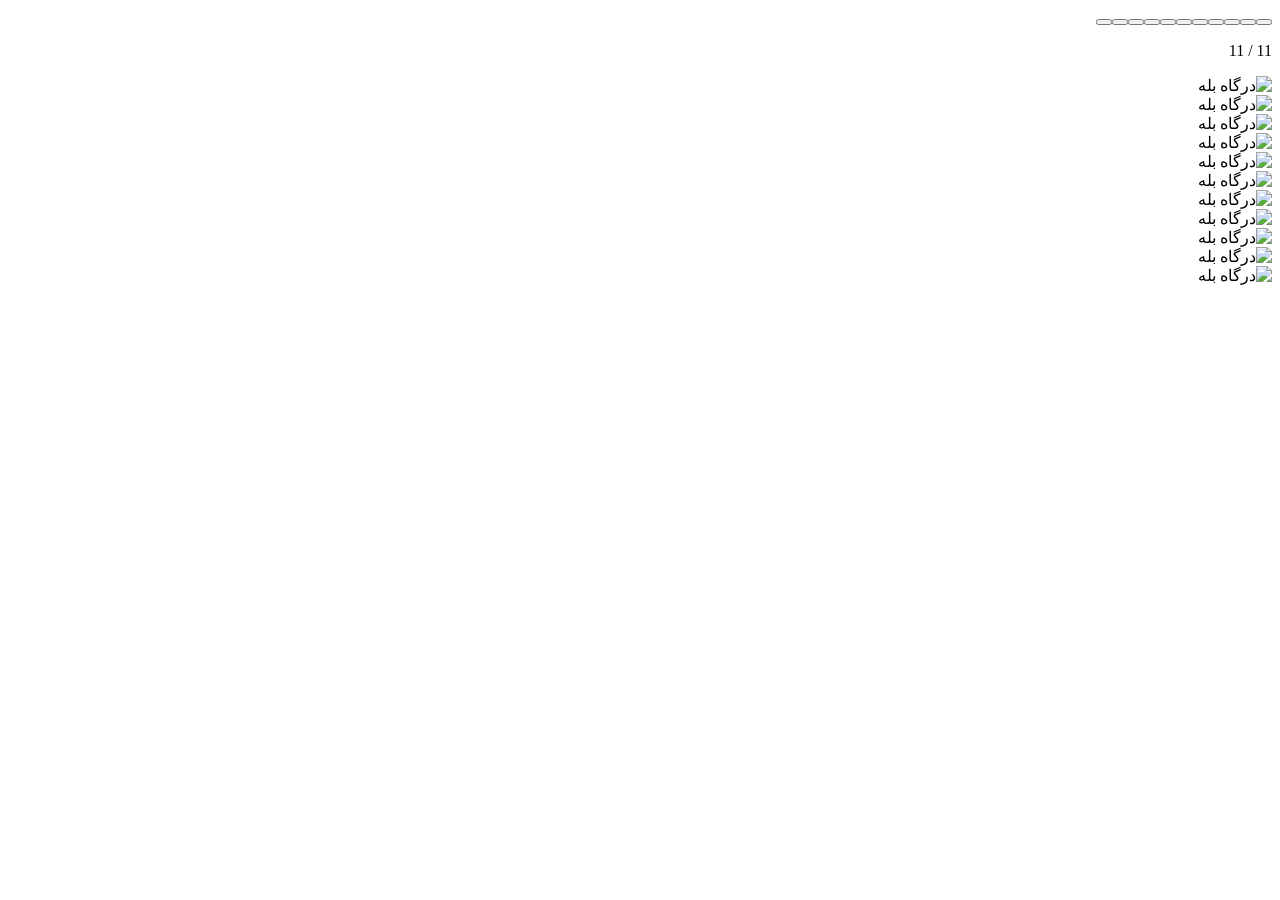
==== index.html @ b1b7add1 "Rename info.html to index.html" ====
<!DOCTYPE html>
<html lang="fa" dir="rtl">
<head>
    <meta charset="utf-8">
    <meta name="viewport" content="width=device-width, initial-scale=1, viewport-fit=cover">
    <title>درگاه بله</title>
    <link rel="stylesheet" href="css/info.css">
</head>
<body>
    <nav class="ticks" aria-label="بخش‌ها"></nav>
    <p class="count" aria-live="polite"><span data-now>1</span> / 11</p>

    <main class="deck" id="deck">
        <section class="panel" style="--from: 0; --to: 420; --bg: #121818"></section>
        <section class="panel" style="--from: 420; --to: 1014; --bg: #F6F0E4"></section>
        <section class="panel" style="--from: 1014; --to: 1578; --bg: #12A896"></section>
        <section class="panel" style="--from: 1578; --to: 2040; --bg: #E4A83C"></section>
        <section class="panel" style="--from: 2040; --to: 3126; --bg: #EAE4DE"></section>
        <section class="panel" style="--from: 3126; --to: 3558; --bg: #F6D8D8"></section>
        <section class="panel" style="--from: 3558; --to: 4218; --bg: #CCEAD8"></section>
        <section class="panel" style="--from: 4218; --to: 4458; --bg: #F0E4D2"></section>
        <section class="panel" style="--from: 4458; --to: 4992; --bg: #121818"></section>
        <section class="panel" style="--from: 4992; --to: 5724; --bg: #30C696"></section>
        <section class="panel" style="--from: 5724; --to: 6114; --bg: #F3DED6"></section>
    </main>

    <script>
        (function () {
            const deck = document.getElementById("deck");
            const panels = Array.from(deck.querySelectorAll(".panel"));
            const ticks = document.querySelector(".ticks");
            const now = document.querySelector("[data-now]");
            const src = "images/info.png";
            let index = 0;
            let lock = false;

            panels.forEach(function (panel, i) {
                const frame = document.createElement("div");
                frame.className = "frame";
                const img = document.createElement("img");
                img.src = src;
                img.alt = "درگاه بله";
                img.width = 960;
                img.height = 6114;
                frame.appendChild(img);
                panel.appendChild(frame);

                const tick = document.createElement("button");
                tick.type = "button";
                tick.setAttribute("aria-label", "بخش " + (i + 1));
                tick.addEventListener("click", function () { go(i); });
                ticks.appendChild(tick);
            });

            function go(i) {
                index = Math.max(0, Math.min(panels.length - 1, i));
                panels[index].scrollIntoView({ behavior: "smooth", block: "start" });
                paint();
            }

            function paint() {
                ticks.querySelectorAll("button").forEach(function (btn, i) {
                    btn.classList.toggle("is-on", i === index);
                });
                now.textContent = String(index + 1);
            }

            const observer = new IntersectionObserver(
                function (entries) {
                    entries.forEach(function (entry) {
                        if (!entry.isIntersecting) return;
                        index = panels.indexOf(entry.target);
                        paint();
                    });
                },
                { root: deck, threshold: 0.55 }
            );
            panels.forEach(function (panel) { observer.observe(panel); });

            deck.addEventListener(
                "wheel",
                function (e) {
                    if (Math.abs(e.deltaY) < 8) return;
                    e.preventDefault();
                    if (lock) return;
                    lock = true;
                    go(index + (e.deltaY > 0 ? 1 : -1));
                    setTimeout(function () { lock = false; }, 640);
                },
                { passive: false }
            );

            document.addEventListener("keydown", function (e) {
                if (e.key === "ArrowDown" || e.key === "PageDown" || e.key === " ") {
                    e.preventDefault();
                    go(index + 1);
                }
                if (e.key === "ArrowUp" || e.key === "PageUp") {
                    e.preventDefault();
                    go(index - 1);
                }
            });

            paint();
        })();
    </script>
</body>
</html>
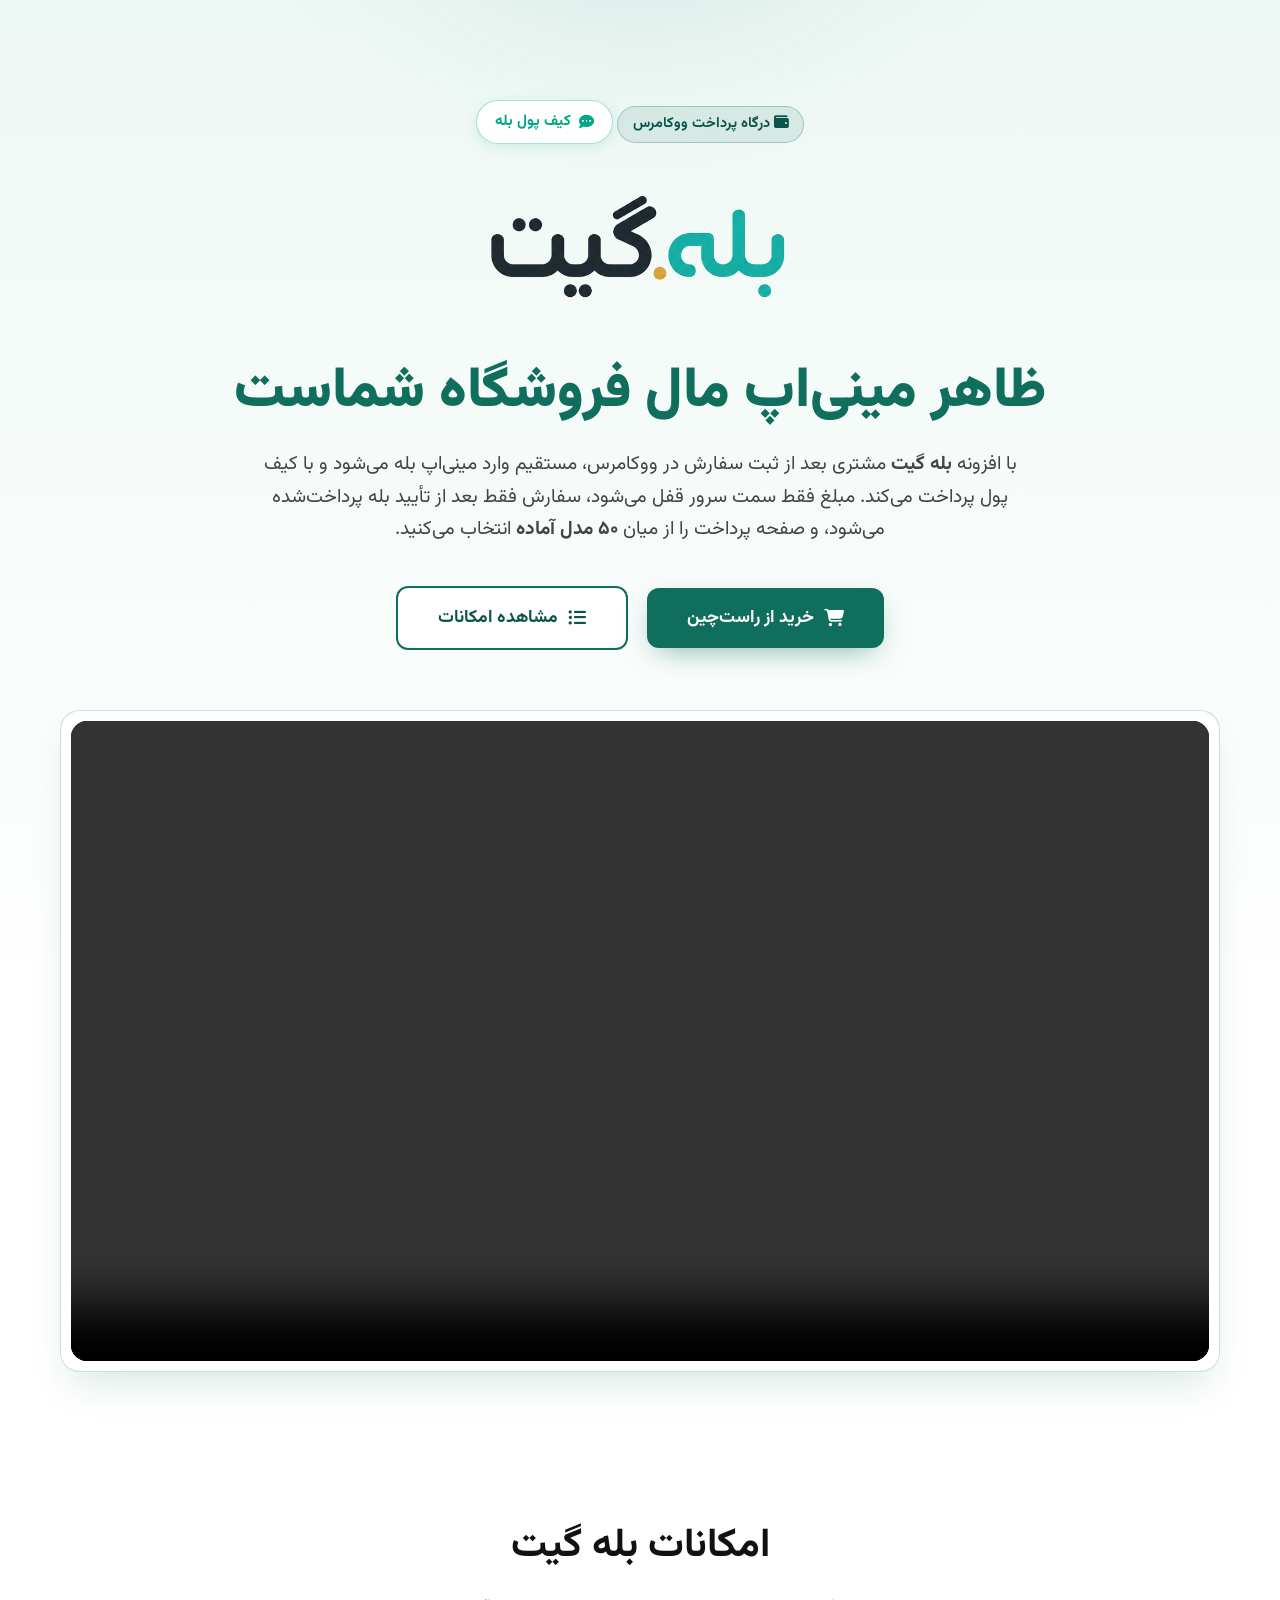
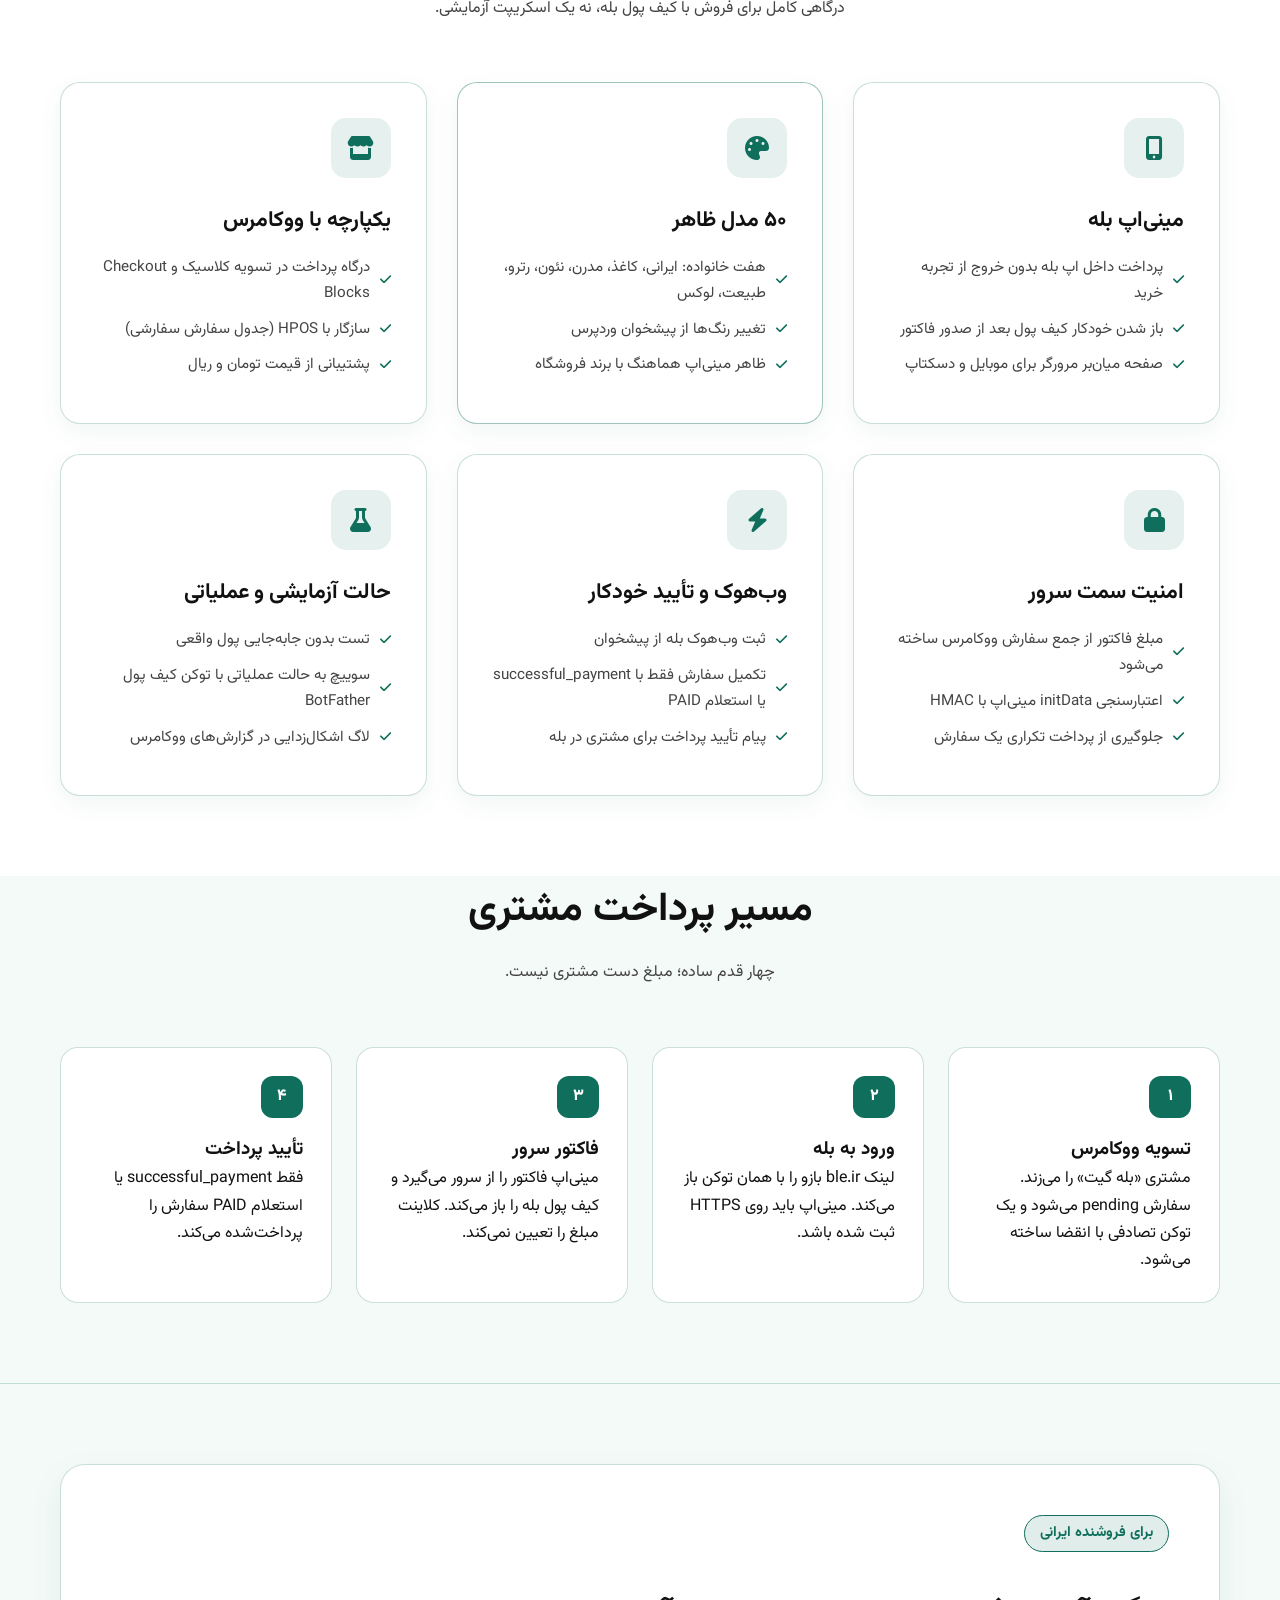
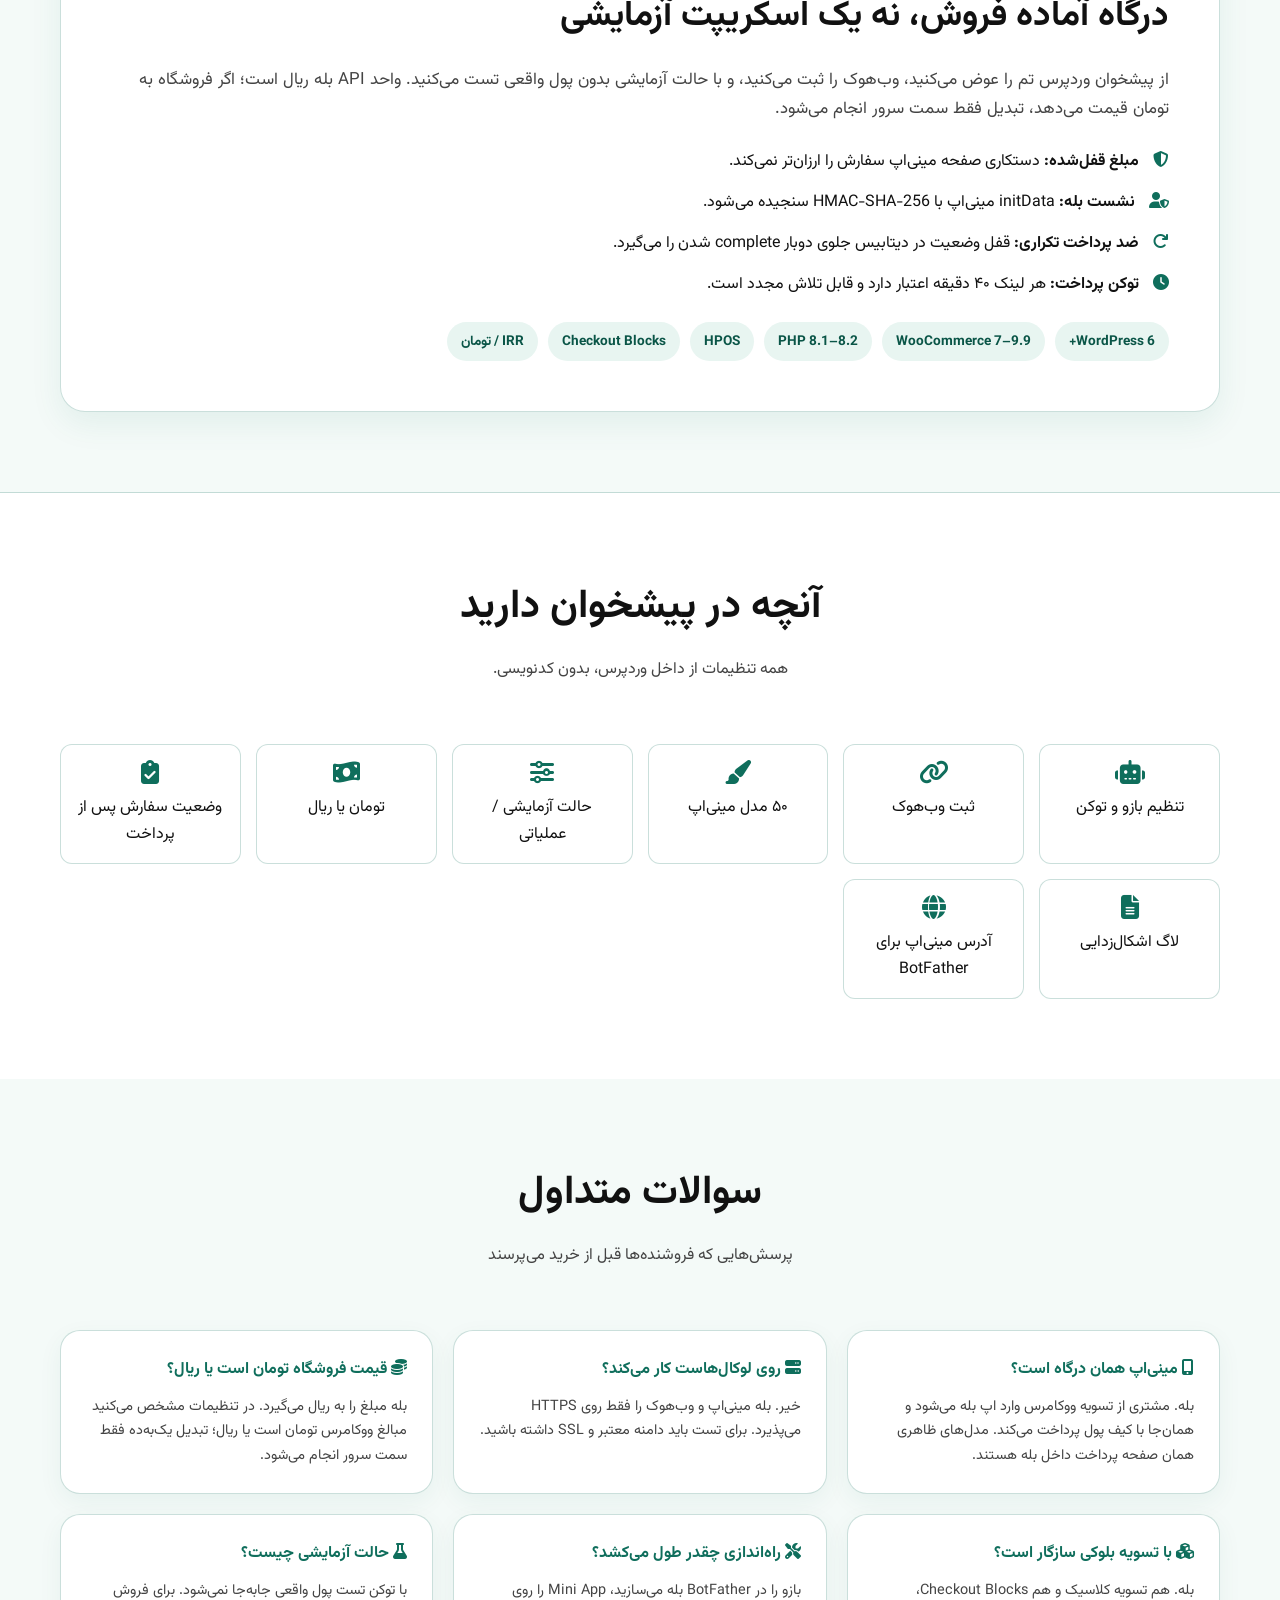
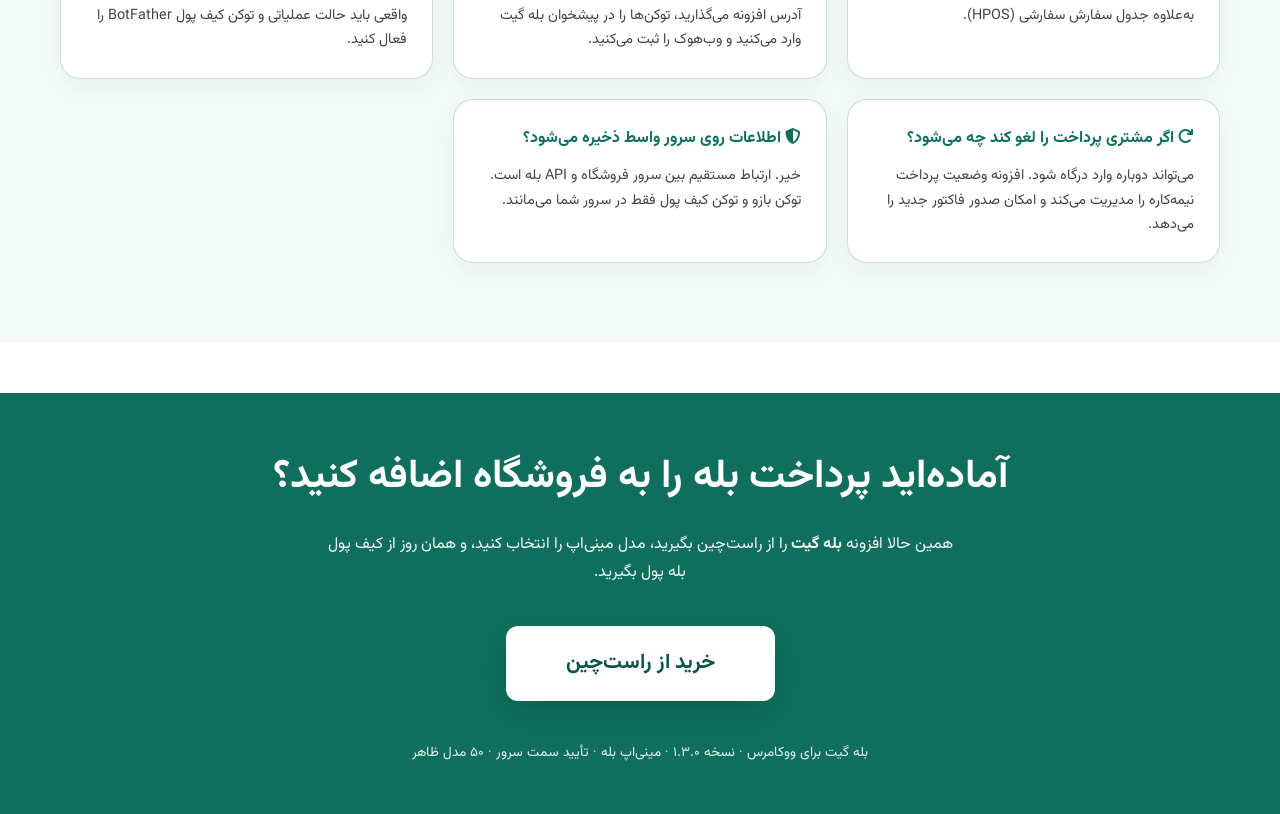
==== commit f1e295df: "Revise index.html for Balah payment gateway integration Updated the HTML structure and content for t" ====
--- a/index.html
+++ b/index.html
@@ -1,108 +1,626 @@
 <!DOCTYPE html>
 <html lang="fa" dir="rtl">
 <head>
-    <meta charset="utf-8">
-    <meta name="viewport" content="width=device-width, initial-scale=1, viewport-fit=cover">
-    <title>درگاه بله</title>
-    <link rel="stylesheet" href="css/info.css">
+    <meta charset="UTF-8">
+    <meta name="viewport" content="width=device-width, initial-scale=1.0">
+    <title>بله گیت | درگاه کیف پول بله برای ووکامرس</title>
+    <meta name="description" content="بله گیت: دریافت وجه فروشگاه ووکامرس از کیف پول بله. مبلغ فقط سمت سرور قفل می‌شود و ظاهر مینی‌اپ را از میان ۵۰ مدل آماده انتخاب می‌کنید.">
+
+    <link href="Vazirmatn-font-face.css" rel="stylesheet" type="text/css" />
+    <link rel="stylesheet" href="all.min.css">
+
+    <style>
+        :root {
+            --primary: #0f6e5c;
+            --primary-dark: #0a5547;
+            --primary-soft: #e8f5f1;
+            --white: #ffffff;
+            --bg: #ffffff;
+            --bg-soft: #f4faf8;
+            --card-bg: #ffffff;
+            --text: #111111;
+            --text-muted: #444444;
+            --border: rgba(15, 110, 92, 0.22);
+            --bale: #00a884;
+        }
+
+        * { margin: 0; padding: 0; box-sizing: border-box; }
+
+        body {
+            font-family: 'Vazirmatn', sans-serif;
+            background-color: var(--bg);
+            color: var(--text);
+            line-height: 1.7;
+            overflow-x: hidden;
+        }
+
+        a { text-decoration: none; color: inherit; transition: 0.3s; }
+        ul { list-style: none; }
+
+        .container {
+            max-width: 1200px;
+            margin: 0 auto;
+            padding: 0 20px;
+        }
+
+        header {
+            background: linear-gradient(180deg, #eef8f5 0%, #ffffff 70%);
+            padding: 100px 0 60px;
+            text-align: center;
+            position: relative;
+            overflow: hidden;
+        }
+
+        header::before {
+            content: '';
+            position: absolute;
+            top: -40%;
+            left: 50%;
+            transform: translateX(-50%);
+            width: 600px;
+            height: 600px;
+            background: var(--primary);
+            opacity: 0.1;
+            filter: blur(90px);
+            border-radius: 50%;
+            z-index: 0;
+        }
+
+        .hero-content { position: relative; z-index: 1; }
+
+        .badge {
+            background: rgba(15, 110, 92, 0.1);
+            color: var(--primary-dark);
+            padding: 5px 15px;
+            border-radius: 50px;
+            font-size: 0.9rem;
+            font-weight: bold;
+            border: 1px solid rgba(15, 110, 92, 0.28);
+            display: inline-block;
+            margin-bottom: 20px;
+        }
+
+        .platform-badge {
+            display: inline-flex;
+            align-items: center;
+            gap: 8px;
+            padding: 8px 18px;
+            border-radius: 50px;
+            font-size: 0.95rem;
+            font-weight: 700;
+            border: 1px solid rgba(0, 168, 132, 0.35);
+            background: var(--white);
+            color: var(--bale);
+            box-shadow: 0 4px 14px rgba(0, 168, 132, 0.12);
+            margin-bottom: 25px;
+        }
+
+        h1 {
+            font-size: 3.5rem;
+            font-weight: 900;
+            line-height: 1.25;
+            margin-bottom: 20px;
+            color: var(--text);
+            display: flex;
+            flex-direction: column;
+            align-items: center;
+            gap: 0.65em;
+        }
+
+        h1 .h1-title {
+            display: block;
+        }
+
+        h1 .h1-logo {
+            display: block;
+            height: auto;
+            max-width: min(320px, 78vw);
+            width: auto;
+            margin: 0 auto;
+        }
+
+        h1 .h1-sub {
+            color: var(--primary);
+        }
+
+        .hero-desc {
+            font-size: 1.2rem;
+            color: var(--text-muted);
+            max-width: 760px;
+            margin: 0 auto 40px;
+        }
+
+        .btn {
+            padding: 15px 40px;
+            border-radius: 12px;
+            font-weight: 700;
+            font-size: 1.1rem;
+            display: inline-flex;
+            align-items: center;
+            gap: 10px;
+            cursor: pointer;
+        }
+
+        .btn-primary {
+            background: var(--primary);
+            color: #ffffff;
+            box-shadow: 0 10px 30px -10px rgba(15, 110, 92, 0.55);
+        }
+
+        .btn-primary:hover {
+            transform: translateY(-3px);
+            background: var(--primary-dark);
+        }
+
+        .btn-outline {
+            border: 2px solid var(--primary);
+            background: var(--white);
+            color: var(--primary-dark);
+            margin-right: 15px;
+        }
+
+        .btn-outline:hover {
+            border-color: var(--primary-dark);
+            background: rgba(15, 110, 92, 0.06);
+        }
+
+        .video-box {
+            margin-top: 60px;
+            border-radius: 20px;
+            padding: 10px;
+            background: var(--white);
+            border: 1px solid var(--border);
+            box-shadow: 0 20px 40px -12px rgba(15, 110, 92, 0.18);
+        }
+
+        .video-wrapper {
+            position: relative;
+            padding-bottom: 56.25%;
+            height: 0;
+            border-radius: 16px;
+            overflow: hidden;
+            background: #000;
+        }
+
+        .video-wrapper iframe,
+        .video-wrapper video {
+            position: absolute;
+            top: 0; left: 0; width: 100%; height: 100%;
+        }
+
+        .section-title {
+            text-align: center;
+            margin-bottom: 60px;
+        }
+
+        .section-title h2 {
+            font-size: 2.5rem;
+            margin-bottom: 15px;
+            color: var(--text);
+        }
+
+        .section-title p { color: var(--text-muted); }
+
+        section { padding: 80px 0; background: var(--bg); }
+
+        .grid {
+            display: grid;
+            grid-template-columns: repeat(auto-fit, minmax(280px, 1fr));
+            gap: 30px;
+        }
+
+        .card {
+            background: var(--card-bg);
+            padding: 35px;
+            border-radius: 20px;
+            border: 1px solid var(--border);
+            box-shadow: 0 8px 24px rgba(15, 110, 92, 0.06);
+            transition: 0.4s ease;
+            color: var(--text);
+        }
+
+        .card:hover {
+            transform: translateY(-8px);
+            border-color: var(--primary);
+            box-shadow: 0 16px 36px rgba(15, 110, 92, 0.14);
+        }
+
+        .card-icon {
+            width: 60px;
+            height: 60px;
+            background: rgba(15, 110, 92, 0.1);
+            border-radius: 15px;
+            display: flex;
+            align-items: center;
+            justify-content: center;
+            font-size: 1.5rem;
+            color: var(--primary);
+            margin-bottom: 25px;
+        }
+
+        .card h3 {
+            font-size: 1.35rem;
+            margin-bottom: 15px;
+            color: var(--text);
+        }
+
+        .card ul { margin-top: 15px; }
+
+        .card ul li {
+            font-size: 0.95rem;
+            color: var(--text-muted);
+            margin-bottom: 10px;
+            display: flex;
+            align-items: center;
+            gap: 10px;
+        }
+
+        .card ul li i { color: var(--primary); font-size: 0.8rem; }
+
+        .steps-grid {
+            display: grid;
+            grid-template-columns: repeat(auto-fit, minmax(240px, 1fr));
+            gap: 24px;
+        }
+
+        .step-card {
+            background: var(--white);
+            border: 1px solid var(--border);
+            border-radius: 18px;
+            padding: 28px;
+            position: relative;
+        }
+
+        .step-num {
+            width: 42px;
+            height: 42px;
+            border-radius: 12px;
+            background: var(--primary);
+            color: #fff;
+            display: flex;
+            align-items: center;
+            justify-content: center;
+            font-weight: 800;
+            margin-bottom: 16px;
+        }
+
+        .security-section {
+            background: var(--bg-soft);
+            border-top: 1px solid var(--border);
+            border-bottom: 1px solid var(--border);
+        }
+
+        .highlight-box {
+            background: var(--white);
+            border-radius: 25px;
+            padding: 50px;
+            border: 1px solid var(--border);
+            box-shadow: 0 12px 32px rgba(15, 110, 92, 0.08);
+            color: var(--text);
+        }
+
+        .compat-row {
+            display: flex;
+            flex-wrap: wrap;
+            gap: 10px;
+            margin-top: 24px;
+        }
+
+        .compat-row span {
+            background: var(--primary-soft);
+            color: var(--primary-dark);
+            padding: 8px 14px;
+            border-radius: 999px;
+            font-size: 0.85rem;
+            font-weight: 700;
+        }
+
+        .notif-grid {
+            display: grid;
+            grid-template-columns: repeat(auto-fill, minmax(180px, 1fr));
+            gap: 15px;
+        }
+
+        .notif-item {
+            background: var(--white);
+            padding: 15px;
+            border-radius: 12px;
+            text-align: center;
+            border: 1px solid var(--border);
+            color: var(--text);
+            transition: 0.3s;
+        }
+
+        .notif-item:hover {
+            background: rgba(15, 110, 92, 0.06);
+            border-color: var(--primary);
+        }
+
+        .notif-item i {
+            font-size: 1.5rem;
+            margin-bottom: 10px;
+            display: block;
+            color: var(--primary);
+        }
+
+        footer {
+            background: var(--primary);
+            padding: 50px 0;
+            text-align: center;
+            margin-top: 50px;
+            color: #ffffff;
+        }
+
+        footer h2, footer p, footer strong { color: #ffffff; }
+        footer p { margin-top: 20px; opacity: 0.95; }
+
+        footer .btn-primary {
+            background: #ffffff;
+            color: var(--primary-dark);
+            box-shadow: 0 10px 30px -10px rgba(0,0,0,0.2);
+        }
+
+        footer .btn-primary:hover {
+            background: #f4faf8;
+            color: var(--text);
+        }
+
+        @media (max-width: 768px) {
+            h1 { font-size: 2.5rem; }
+            .hero-desc { font-size: 1rem; }
+            .btn { width: 100%; justify-content: center; margin-bottom: 10px; margin-right: 0; }
+            .highlight-box { padding: 30px; }
+        }
+    </style>
 </head>
 <body>
-    <nav class="ticks" aria-label="بخش‌ها"></nav>
-    <p class="count" aria-live="polite"><span data-now>1</span> / 11</p>
-
-    <main class="deck" id="deck">
-        <section class="panel" style="--from: 0; --to: 420; --bg: #121818"></section>
-        <section class="panel" style="--from: 420; --to: 1014; --bg: #F6F0E4"></section>
-        <section class="panel" style="--from: 1014; --to: 1578; --bg: #12A896"></section>
-        <section class="panel" style="--from: 1578; --to: 2040; --bg: #E4A83C"></section>
-        <section class="panel" style="--from: 2040; --to: 3126; --bg: #EAE4DE"></section>
-        <section class="panel" style="--from: 3126; --to: 3558; --bg: #F6D8D8"></section>
-        <section class="panel" style="--from: 3558; --to: 4218; --bg: #CCEAD8"></section>
-        <section class="panel" style="--from: 4218; --to: 4458; --bg: #F0E4D2"></section>
-        <section class="panel" style="--from: 4458; --to: 4992; --bg: #121818"></section>
-        <section class="panel" style="--from: 4992; --to: 5724; --bg: #30C696"></section>
-        <section class="panel" style="--from: 5724; --to: 6114; --bg: #F3DED6"></section>
-    </main>
-
-    <script>
-        (function () {
-            const deck = document.getElementById("deck");
-            const panels = Array.from(deck.querySelectorAll(".panel"));
-            const ticks = document.querySelector(".ticks");
-            const now = document.querySelector("[data-now]");
-            const src = "images/info.png";
-            let index = 0;
-            let lock = false;
-
-            panels.forEach(function (panel, i) {
-                const frame = document.createElement("div");
-                frame.className = "frame";
-                const img = document.createElement("img");
-                img.src = src;
-                img.alt = "درگاه بله";
-                img.width = 960;
-                img.height = 6114;
-                frame.appendChild(img);
-                panel.appendChild(frame);
-
-                const tick = document.createElement("button");
-                tick.type = "button";
-                tick.setAttribute("aria-label", "بخش " + (i + 1));
-                tick.addEventListener("click", function () { go(i); });
-                ticks.appendChild(tick);
-            });
-
-            function go(i) {
-                index = Math.max(0, Math.min(panels.length - 1, i));
-                panels[index].scrollIntoView({ behavior: "smooth", block: "start" });
-                paint();
-            }
-
-            function paint() {
-                ticks.querySelectorAll("button").forEach(function (btn, i) {
-                    btn.classList.toggle("is-on", i === index);
-                });
-                now.textContent = String(index + 1);
-            }
-
-            const observer = new IntersectionObserver(
-                function (entries) {
-                    entries.forEach(function (entry) {
-                        if (!entry.isIntersecting) return;
-                        index = panels.indexOf(entry.target);
-                        paint();
-                    });
-                },
-                { root: deck, threshold: 0.55 }
-            );
-            panels.forEach(function (panel) { observer.observe(panel); });
-
-            deck.addEventListener(
-                "wheel",
-                function (e) {
-                    if (Math.abs(e.deltaY) < 8) return;
-                    e.preventDefault();
-                    if (lock) return;
-                    lock = true;
-                    go(index + (e.deltaY > 0 ? 1 : -1));
-                    setTimeout(function () { lock = false; }, 640);
-                },
-                { passive: false }
-            );
-
-            document.addEventListener("keydown", function (e) {
-                if (e.key === "ArrowDown" || e.key === "PageDown" || e.key === " ") {
-                    e.preventDefault();
-                    go(index + 1);
-                }
-                if (e.key === "ArrowUp" || e.key === "PageUp") {
-                    e.preventDefault();
-                    go(index - 1);
-                }
-            });
-
-            paint();
-        })();
-    </script>
+
+    <header>
+        <div class="container hero-content">
+            <span class="badge"><i class="fas fa-wallet"></i> درگاه پرداخت ووکامرس</span>
+            <span class="platform-badge"><i class="fas fa-comment-dots"></i> کیف پول بله</span>
+            <h1><img class="h1-logo" src="logo.png" alt="بله گیت"><span class="h1-sub">ظاهر مینی‌اپ مال فروشگاه شماست</span></h1>
+            <p class="hero-desc">
+                با افزونه <strong>بله گیت</strong> مشتری بعد از ثبت سفارش در ووکامرس، مستقیم وارد مینی‌اپ بله می‌شود و با کیف پول پرداخت می‌کند.
+                مبلغ فقط سمت سرور قفل می‌شود، سفارش فقط بعد از تأیید بله پرداخت‌شده می‌شود، و صفحه پرداخت را از میان
+                <strong>۵۰ مدل آماده</strong> انتخاب می‌کنید.
+            </p>
+
+            <div class="hero-btns">
+                <a href="#buy" class="btn btn-primary">
+                    <i class="fas fa-shopping-cart"></i> خرید از راست‌چین
+                </a>
+                <a href="#features" class="btn btn-outline">
+                    <i class="fas fa-list-ul"></i> مشاهده امکانات
+                </a>
+            </div>
+
+            <div class="video-box">
+                <div class="video-wrapper">
+                    <video controls poster="" preload="metadata">
+                        <source src="demo.mp4" type="video/mp4">
+                    </video>
+                </div>
+            </div>
+        </div>
+    </header>
+
+    <section id="features">
+        <div class="container">
+            <div class="section-title">
+                <h2>امکانات بله گیت</h2>
+                <p>درگاهی کامل برای فروش با کیف پول بله، نه یک اسکریپت آزمایشی.</p>
+            </div>
+
+            <div class="grid">
+                <div class="card">
+                    <div class="card-icon"><i class="fas fa-mobile-alt"></i></div>
+                    <h3>مینی‌اپ بله</h3>
+                    <ul>
+                        <li><i class="fas fa-check"></i> پرداخت داخل اپ بله بدون خروج از تجربه خرید</li>
+                        <li><i class="fas fa-check"></i> باز شدن خودکار کیف پول بعد از صدور فاکتور</li>
+                        <li><i class="fas fa-check"></i> صفحه میان‌بر مرورگر برای موبایل و دسکتاپ</li>
+                    </ul>
+                </div>
+
+                <div class="card" style="border-color: rgba(15, 110, 92, 0.4);">
+                    <div class="card-icon"><i class="fas fa-palette"></i></div>
+                    <h3>۵۰ مدل ظاهر</h3>
+                    <ul>
+                        <li><i class="fas fa-check"></i> هفت خانواده: ایرانی، کاغذ، مدرن، نئون، رترو، طبیعت، لوکس</li>
+                        <li><i class="fas fa-check"></i> تغییر رنگ‌ها از پیشخوان وردپرس</li>
+                        <li><i class="fas fa-check"></i> ظاهر مینی‌اپ هماهنگ با برند فروشگاه</li>
+                    </ul>
+                </div>
+
+                <div class="card">
+                    <div class="card-icon"><i class="fas fa-store"></i></div>
+                    <h3>یکپارچه با ووکامرس</h3>
+                    <ul>
+                        <li><i class="fas fa-check"></i> درگاه پرداخت در تسویه کلاسیک و Checkout Blocks</li>
+                        <li><i class="fas fa-check"></i> سازگار با HPOS (جدول سفارش سفارشی)</li>
+                        <li><i class="fas fa-check"></i> پشتیبانی از قیمت تومان و ریال</li>
+                    </ul>
+                </div>
+
+                <div class="card">
+                    <div class="card-icon"><i class="fas fa-lock"></i></div>
+                    <h3>امنیت سمت سرور</h3>
+                    <ul>
+                        <li><i class="fas fa-check"></i> مبلغ فاکتور از جمع سفارش ووکامرس ساخته می‌شود</li>
+                        <li><i class="fas fa-check"></i> اعتبارسنجی initData مینی‌اپ با HMAC</li>
+                        <li><i class="fas fa-check"></i> جلوگیری از پرداخت تکراری یک سفارش</li>
+                    </ul>
+                </div>
+
+                <div class="card">
+                    <div class="card-icon"><i class="fas fa-bolt"></i></div>
+                    <h3>وب‌هوک و تأیید خودکار</h3>
+                    <ul>
+                        <li><i class="fas fa-check"></i> ثبت وب‌هوک بله از پیشخوان</li>
+                        <li><i class="fas fa-check"></i> تکمیل سفارش فقط با successful_payment یا استعلام PAID</li>
+                        <li><i class="fas fa-check"></i> پیام تأیید پرداخت برای مشتری در بله</li>
+                    </ul>
+                </div>
+
+                <div class="card">
+                    <div class="card-icon"><i class="fas fa-flask"></i></div>
+                    <h3>حالت آزمایشی و عملیاتی</h3>
+                    <ul>
+                        <li><i class="fas fa-check"></i> تست بدون جابه‌جایی پول واقعی</li>
+                        <li><i class="fas fa-check"></i> سوییچ به حالت عملیاتی با توکن کیف پول BotFather</li>
+                        <li><i class="fas fa-check"></i> لاگ اشکال‌زدایی در گزارش‌های ووکامرس</li>
+                    </ul>
+                </div>
+            </div>
+        </div>
+    </section>
+
+    <section style="padding-top: 0; background: var(--bg-soft);">
+        <div class="container">
+            <div class="section-title">
+                <h2>مسیر پرداخت مشتری</h2>
+                <p>چهار قدم ساده؛ مبلغ دست مشتری نیست.</p>
+            </div>
+            <div class="steps-grid">
+                <div class="step-card">
+                    <div class="step-num">۱</div>
+                    <h3>تسویه ووکامرس</h3>
+                    <p>مشتری «بله گیت» را می‌زند. سفارش pending می‌شود و یک توکن تصادفی با انقضا ساخته می‌شود.</p>
+                </div>
+                <div class="step-card">
+                    <div class="step-num">۲</div>
+                    <h3>ورود به بله</h3>
+                    <p>لینک <span dir="ltr">ble.ir</span> بازو را با همان توکن باز می‌کند. مینی‌اپ باید روی HTTPS ثبت شده باشد.</p>
+                </div>
+                <div class="step-card">
+                    <div class="step-num">۳</div>
+                    <h3>فاکتور سرور</h3>
+                    <p>مینی‌اپ فاکتور را از سرور می‌گیرد و کیف پول بله را باز می‌کند. کلاینت مبلغ را تعیین نمی‌کند.</p>
+                </div>
+                <div class="step-card">
+                    <div class="step-num">۴</div>
+                    <h3>تأیید پرداخت</h3>
+                    <p>فقط <span dir="ltr">successful_payment</span> یا استعلام PAID سفارش را پرداخت‌شده می‌کند.</p>
+                </div>
+            </div>
+        </div>
+    </section>
+
+    <section class="security-section">
+        <div class="container">
+            <div class="highlight-box">
+                <span class="badge" style="background: rgba(15, 110, 92, 0.12); color: var(--primary); border-color: var(--primary);">برای فروشنده ایرانی</span>
+                <h2 style="font-size: 2.2rem; margin-top: 15px; margin-bottom: 20px;">درگاه آماده فروش، نه یک اسکریپت آزمایشی</h2>
+                <p style="font-size: 1.05rem; color: var(--text-muted); margin-bottom: 24px;">
+                    از پیشخوان وردپرس تم را عوض می‌کنید، وب‌هوک را ثبت می‌کنید، و با حالت آزمایشی بدون پول واقعی تست می‌کنید.
+                    واحد API بله ریال است؛ اگر فروشگاه به تومان قیمت می‌دهد، تبدیل فقط سمت سرور انجام می‌شود.
+                </p>
+                <ul style="list-style: none;">
+                    <li style="margin-bottom: 14px;"><i class="fas fa-shield-alt" style="color: var(--primary); margin-left: 10px;"></i> <strong>مبلغ قفل‌شده:</strong> دستکاری صفحه مینی‌اپ سفارش را ارزان‌تر نمی‌کند.</li>
+                    <li style="margin-bottom: 14px;"><i class="fas fa-user-shield" style="color: var(--primary); margin-left: 10px;"></i> <strong>نشست بله:</strong> initData مینی‌اپ با HMAC-SHA-256 سنجیده می‌شود.</li>
+                    <li style="margin-bottom: 14px;"><i class="fas fa-redo" style="color: var(--primary); margin-left: 10px;"></i> <strong>ضد پرداخت تکراری:</strong> قفل وضعیت در دیتابیس جلوی دوبار complete شدن را می‌گیرد.</li>
+                    <li><i class="fas fa-clock" style="color: var(--primary); margin-left: 10px;"></i> <strong>توکن پرداخت:</strong> هر لینک ۴۰ دقیقه اعتبار دارد و قابل تلاش مجدد است.</li>
+                </ul>
+                <div class="compat-row">
+                    <span>WordPress 6+</span>
+                    <span>WooCommerce 7–9.9</span>
+                    <span>PHP 8.1–8.2</span>
+                    <span>HPOS</span>
+                    <span>Checkout Blocks</span>
+                    <span>IRR / تومان</span>
+                </div>
+            </div>
+        </div>
+    </section>
+
+    <section>
+        <div class="container">
+            <div class="section-title">
+                <h2>آنچه در پیشخوان دارید</h2>
+                <p>همه تنظیمات از داخل وردپرس، بدون کدنویسی.</p>
+            </div>
+
+            <div class="notif-grid">
+                <div class="notif-item"><i class="fas fa-robot"></i>تنظیم بازو و توکن</div>
+                <div class="notif-item"><i class="fas fa-link"></i>ثبت وب‌هوک</div>
+                <div class="notif-item"><i class="fas fa-paint-brush"></i>۵۰ مدل مینی‌اپ</div>
+                <div class="notif-item"><i class="fas fa-sliders-h"></i>حالت آزمایشی / عملیاتی</div>
+                <div class="notif-item"><i class="fas fa-money-bill-wave"></i>تومان یا ریال</div>
+                <div class="notif-item"><i class="fas fa-clipboard-check"></i>وضعیت سفارش پس از پرداخت</div>
+                <div class="notif-item"><i class="fas fa-file-alt"></i>لاگ اشکال‌زدایی</div>
+                <div class="notif-item"><i class="fas fa-globe"></i>آدرس مینی‌اپ برای BotFather</div>
+            </div>
+        </div>
+    </section>
+
+    <section id="faq" style="background: var(--bg-soft);">
+        <div class="container">
+            <div class="section-title">
+                <h2>سوالات متداول</h2>
+                <p>پرسش‌هایی که فروشنده‌ها قبل از خرید می‌پرسند</p>
+            </div>
+
+            <div style="display: grid; grid-template-columns: repeat(auto-fit, minmax(350px, 1fr)); gap: 20px;">
+
+                <div class="card" style="padding: 25px;">
+                    <h4 style="color: var(--primary); margin-bottom: 12px;"><i class="fas fa-mobile-alt"></i> مینی‌اپ همان درگاه است؟</h4>
+                    <p style="font-size: 0.9rem; color: var(--text-muted);">بله. مشتری از تسویه ووکامرس وارد اپ بله می‌شود و همان‌جا با کیف پول پرداخت می‌کند. مدل‌های ظاهری همان صفحه پرداخت داخل بله هستند.</p>
+                </div>
+
+                <div class="card" style="padding: 25px;">
+                    <h4 style="color: var(--primary); margin-bottom: 12px;"><i class="fas fa-server"></i> روی لوکال‌هاست کار می‌کند؟</h4>
+                    <p style="font-size: 0.9rem; color: var(--text-muted);">خیر. بله مینی‌اپ و وب‌هوک را فقط روی HTTPS می‌پذیرد. برای تست باید دامنه معتبر و SSL داشته باشید.</p>
+                </div>
+
+                <div class="card" style="padding: 25px;">
+                    <h4 style="color: var(--primary); margin-bottom: 12px;"><i class="fas fa-coins"></i> قیمت فروشگاه تومان است یا ریال؟</h4>
+                    <p style="font-size: 0.9rem; color: var(--text-muted);">بله مبلغ را به ریال می‌گیرد. در تنظیمات مشخص می‌کنید مبالغ ووکامرس تومان است یا ریال؛ تبدیل یک‌به‌ده فقط سمت سرور انجام می‌شود.</p>
+                </div>
+
+                <div class="card" style="padding: 25px;">
+                    <h4 style="color: var(--primary); margin-bottom: 12px;"><i class="fas fa-cubes"></i> با تسویه بلوکی سازگار است؟</h4>
+                    <p style="font-size: 0.9rem; color: var(--text-muted);">بله. هم تسویه کلاسیک و هم Checkout Blocks، به‌علاوه جدول سفارش سفارشی (HPOS).</p>
+                </div>
+
+                <div class="card" style="padding: 25px;">
+                    <h4 style="color: var(--primary); margin-bottom: 12px;"><i class="fas fa-tools"></i> راه‌اندازی چقدر طول می‌کشد؟</h4>
+                    <p style="font-size: 0.9rem; color: var(--text-muted);">بازو را در BotFather بله می‌سازید، Mini App را روی آدرس افزونه می‌گذارید، توکن‌ها را در پیشخوان بله گیت وارد می‌کنید و وب‌هوک را ثبت می‌کنید.</p>
+                </div>
+
+                <div class="card" style="padding: 25px;">
+                    <h4 style="color: var(--primary); margin-bottom: 12px;"><i class="fas fa-flask"></i> حالت آزمایشی چیست؟</h4>
+                    <p style="font-size: 0.9rem; color: var(--text-muted);">با توکن تست پول واقعی جابه‌جا نمی‌شود. برای فروش واقعی باید حالت عملیاتی و توکن کیف پول BotFather را فعال کنید.</p>
+                </div>
+
+                <div class="card" style="padding: 25px;">
+                    <h4 style="color: var(--primary); margin-bottom: 12px;"><i class="fas fa-redo"></i> اگر مشتری پرداخت را لغو کند چه می‌شود؟</h4>
+                    <p style="font-size: 0.9rem; color: var(--text-muted);">می‌تواند دوباره وارد درگاه شود. افزونه وضعیت پرداخت نیمه‌کاره را مدیریت می‌کند و امکان صدور فاکتور جدید را می‌دهد.</p>
+                </div>
+
+                <div class="card" style="padding: 25px;">
+                    <h4 style="color: var(--primary); margin-bottom: 12px;"><i class="fas fa-shield-alt"></i> اطلاعات روی سرور واسط ذخیره می‌شود؟</h4>
+                    <p style="font-size: 0.9rem; color: var(--text-muted);">خیر. ارتباط مستقیم بین سرور فروشگاه و API بله است. توکن بازو و توکن کیف پول فقط در سرور شما می‌مانند.</p>
+                </div>
+
+            </div>
+        </div>
+    </section>
+
+    <footer id="buy">
+        <div class="container">
+            <h2 style="font-size: 2.5rem; margin-bottom: 20px;">آماده‌اید پرداخت بله را به فروشگاه اضافه کنید؟</h2>
+            <p style="margin-bottom: 40px; max-width: 640px; margin-left: auto; margin-right: auto;">
+                همین حالا افزونه <strong>بله گیت</strong> را از راست‌چین بگیرید، مدل مینی‌اپ را انتخاب کنید، و همان روز از کیف پول بله پول بگیرید.
+            </p>
+            <a href="https://www.rtl-theme.com/" class="btn btn-primary" style="font-size: 1.3rem; padding: 20px 60px;">
+                خرید از راست‌چین
+            </a>
+            <p style="font-size: 0.85rem; margin-top: 40px; opacity: 0.9;">
+                بله گیت برای ووکامرس · نسخه ۱.۳.۰ · مینی‌اپ بله · تأیید سمت سرور · ۵۰ مدل ظاهر
+            </p>
+        </div>
+    </footer>
+
 </body>
 </html>
--- a/Vazirmatn-font-face.css
+++ b/Vazirmatn-font-face.css
@@ -0,0 +1,72 @@
+/* Generated by script */
+@font-face {
+  font-family: Vazirmatn;
+  src: url('fonts/webfonts/Vazirmatn-Thin.woff2') format('woff2');
+  font-weight: 100;
+  font-style: normal;
+  font-display: swap;
+}
+
+@font-face {
+  font-family: Vazirmatn;
+  src: url('fonts/webfonts/Vazirmatn-ExtraLight.woff2') format('woff2');
+  font-weight: 200;
+  font-style: normal;
+  font-display: swap;
+}
+
+@font-face {
+  font-family: Vazirmatn;
+  src: url('fonts/webfonts/Vazirmatn-Light.woff2') format('woff2');
+  font-weight: 300;
+  font-style: normal;
+  font-display: swap;
+}
+
+@font-face {
+  font-family: Vazirmatn;
+  src: url('fonts/webfonts/Vazirmatn-Regular.woff2') format('woff2');
+  font-weight: 400;
+  font-style: normal;
+  font-display: swap;
+}
+
+@font-face {
+  font-family: Vazirmatn;
+  src: url('fonts/webfonts/Vazirmatn-Medium.woff2') format('woff2');
+  font-weight: 500;
+  font-style: normal;
+  font-display: swap;
+}
+
+@font-face {
+  font-family: Vazirmatn;
+  src: url('fonts/webfonts/Vazirmatn-SemiBold.woff2') format('woff2');
+  font-weight: 600;
+  font-style: normal;
+  font-display: swap;
+}
+
+@font-face {
+  font-family: Vazirmatn;
+  src: url('fonts/webfonts/Vazirmatn-Bold.woff2') format('woff2');
+  font-weight: 700;
+  font-style: normal;
+  font-display: swap;
+}
+
+@font-face {
+  font-family: Vazirmatn;
+  src: url('fonts/webfonts/Vazirmatn-ExtraBold.woff2') format('woff2');
+  font-weight: 800;
+  font-style: normal;
+  font-display: swap;
+}
+
+@font-face {
+  font-family: Vazirmatn;
+  src: url('fonts/webfonts/Vazirmatn-Black.woff2') format('woff2');
+  font-weight: 900;
+  font-style: normal;
+  font-display: swap;
+}
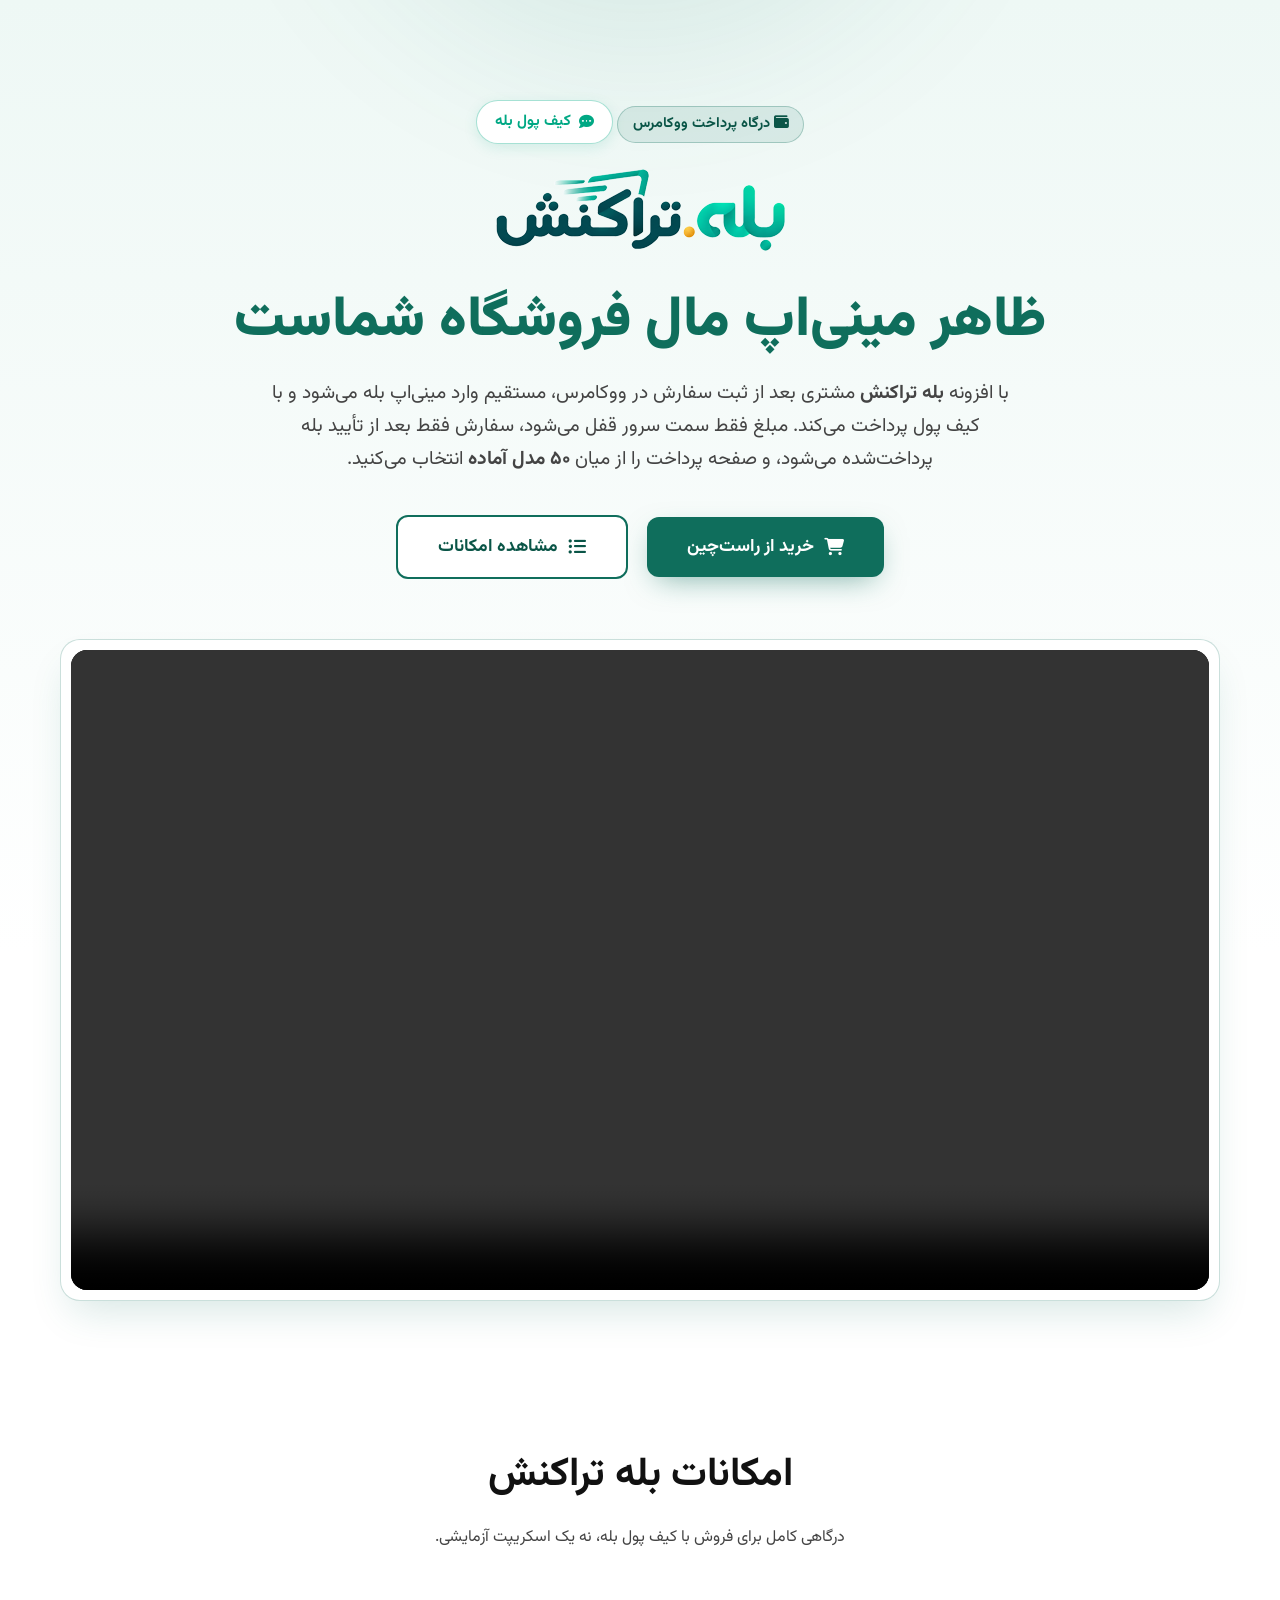
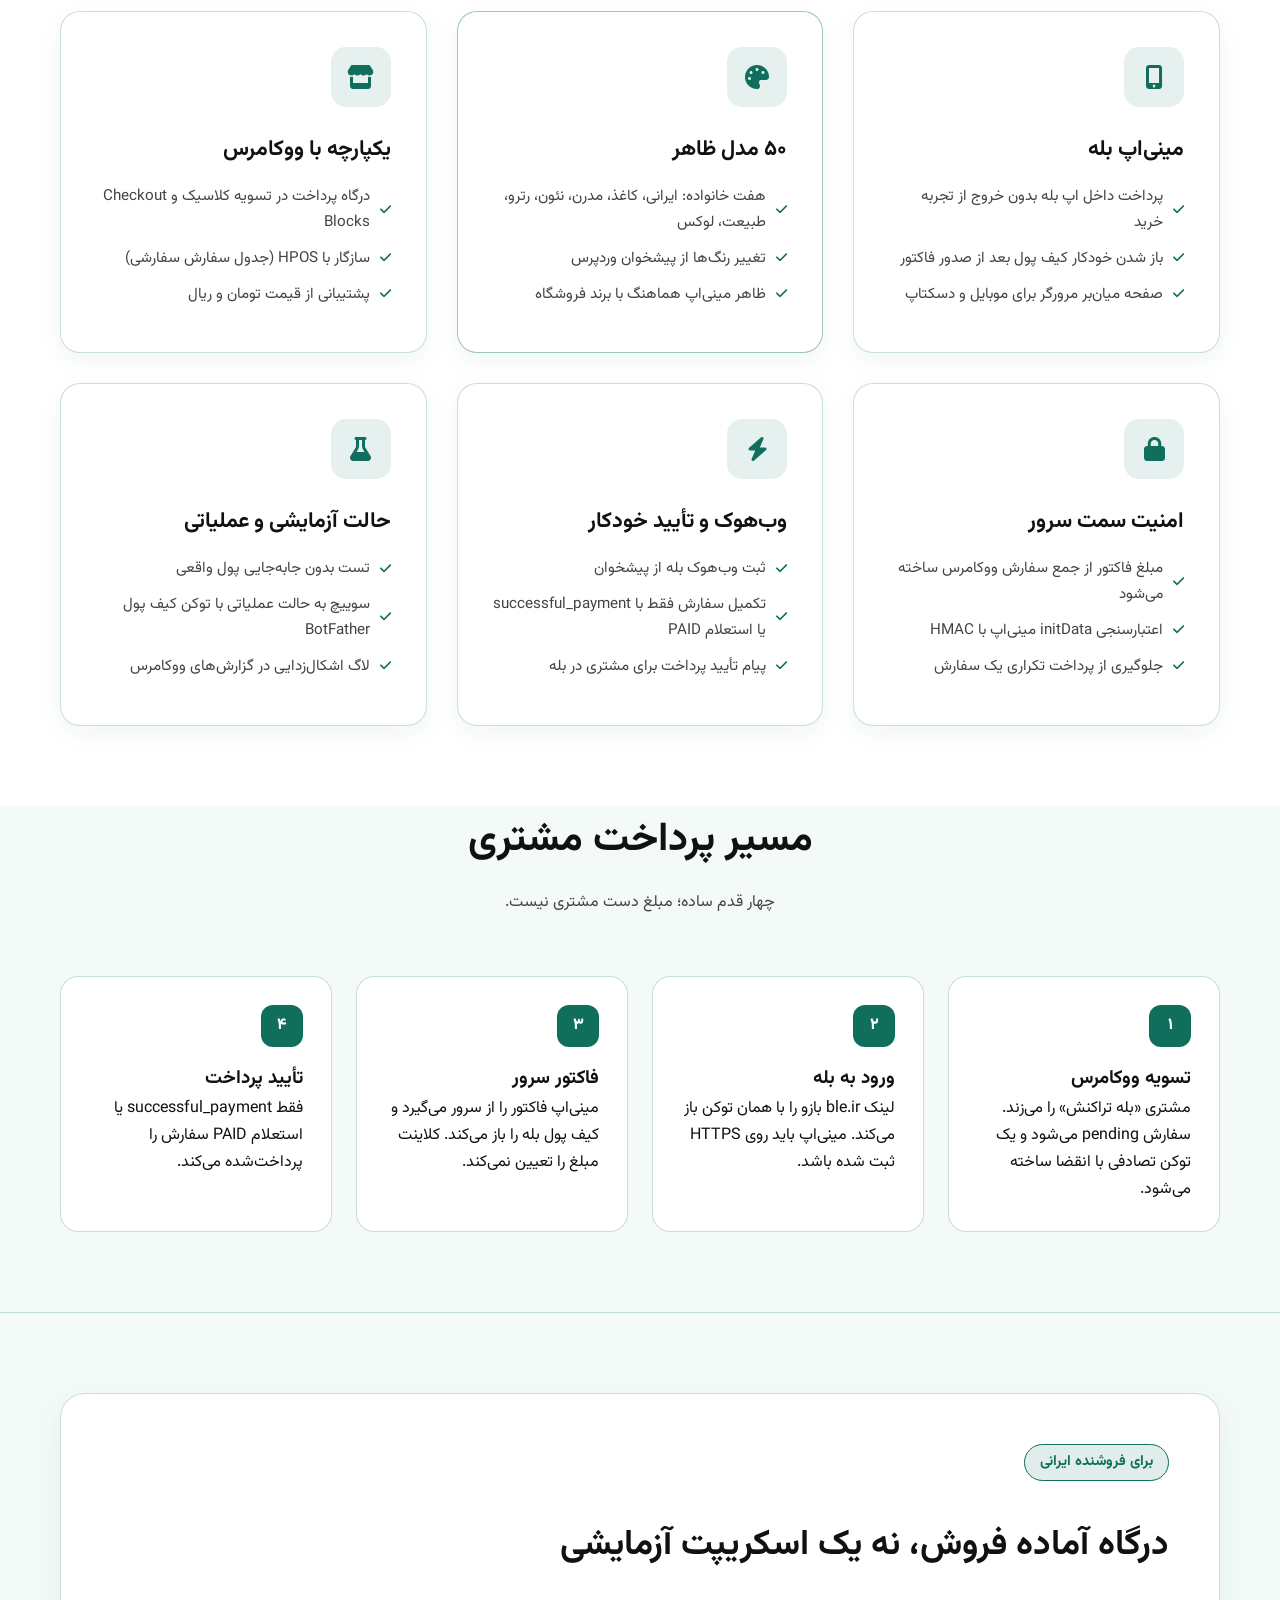
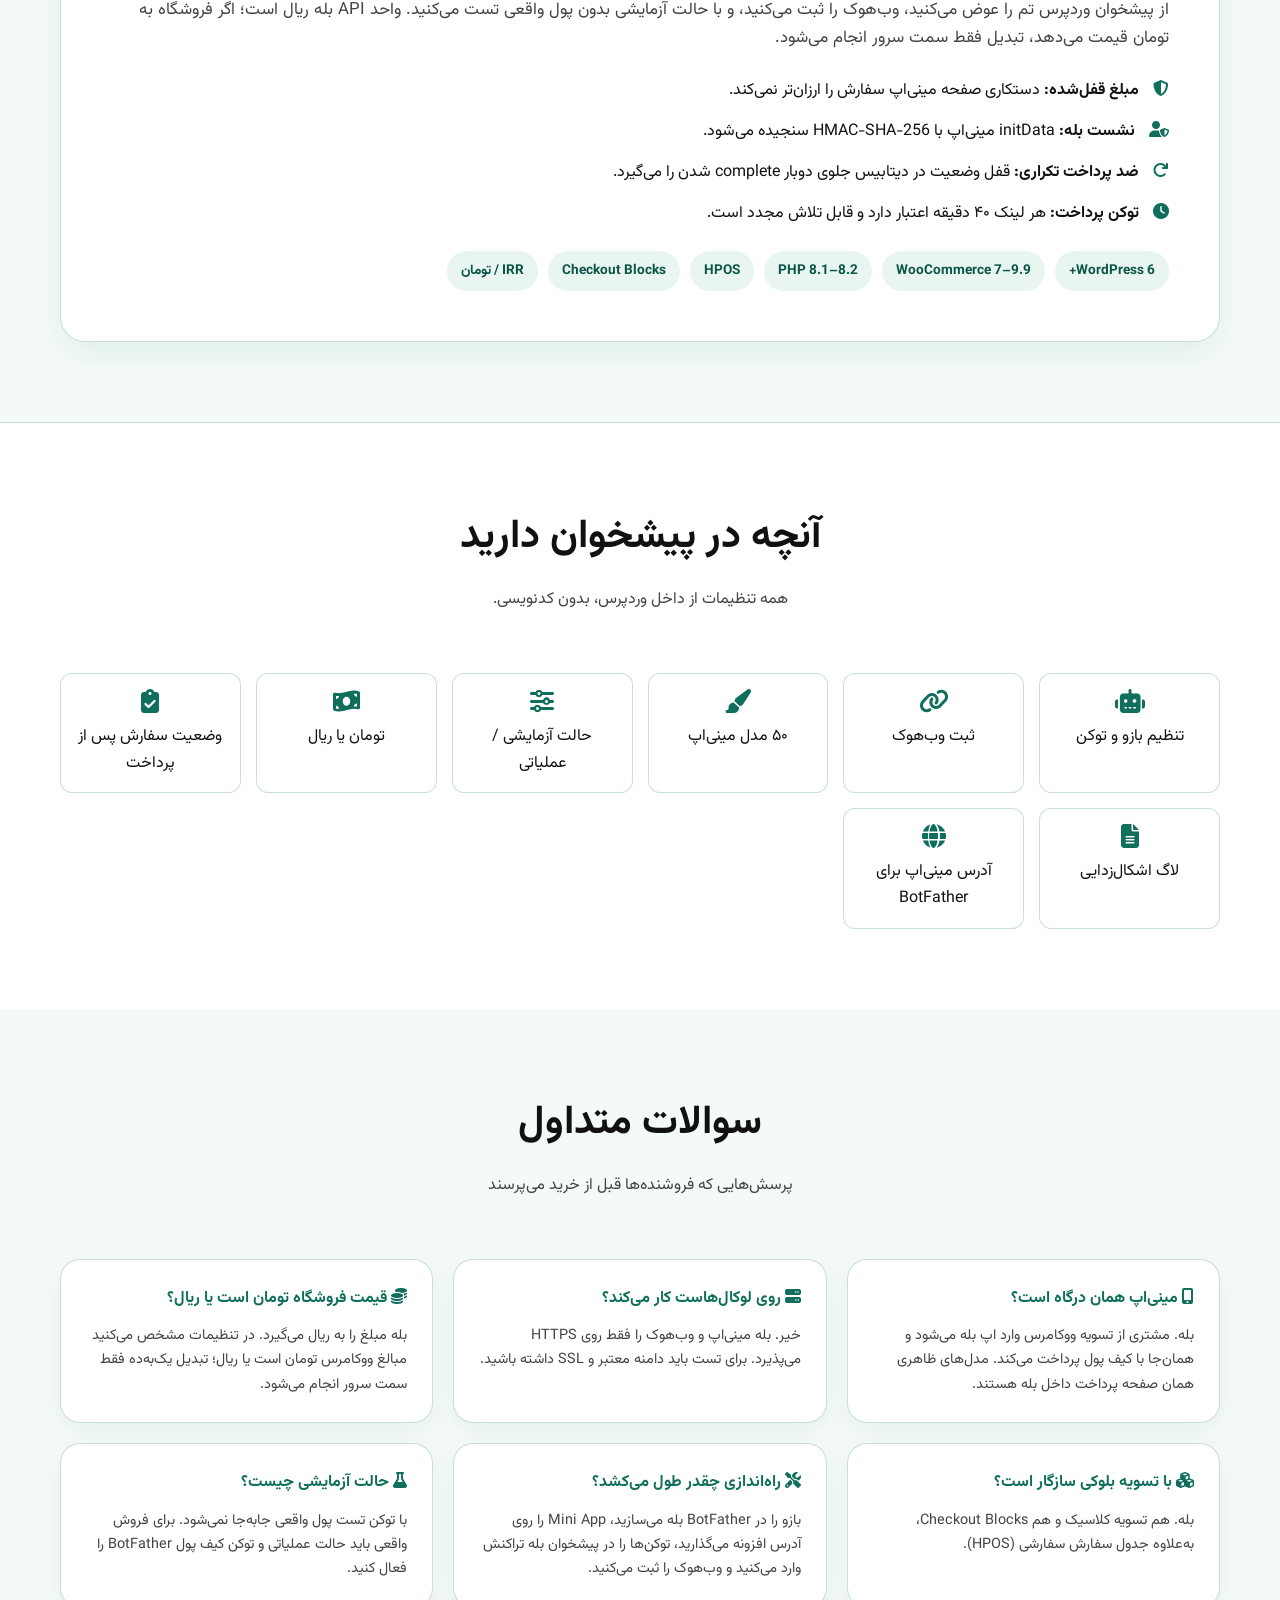
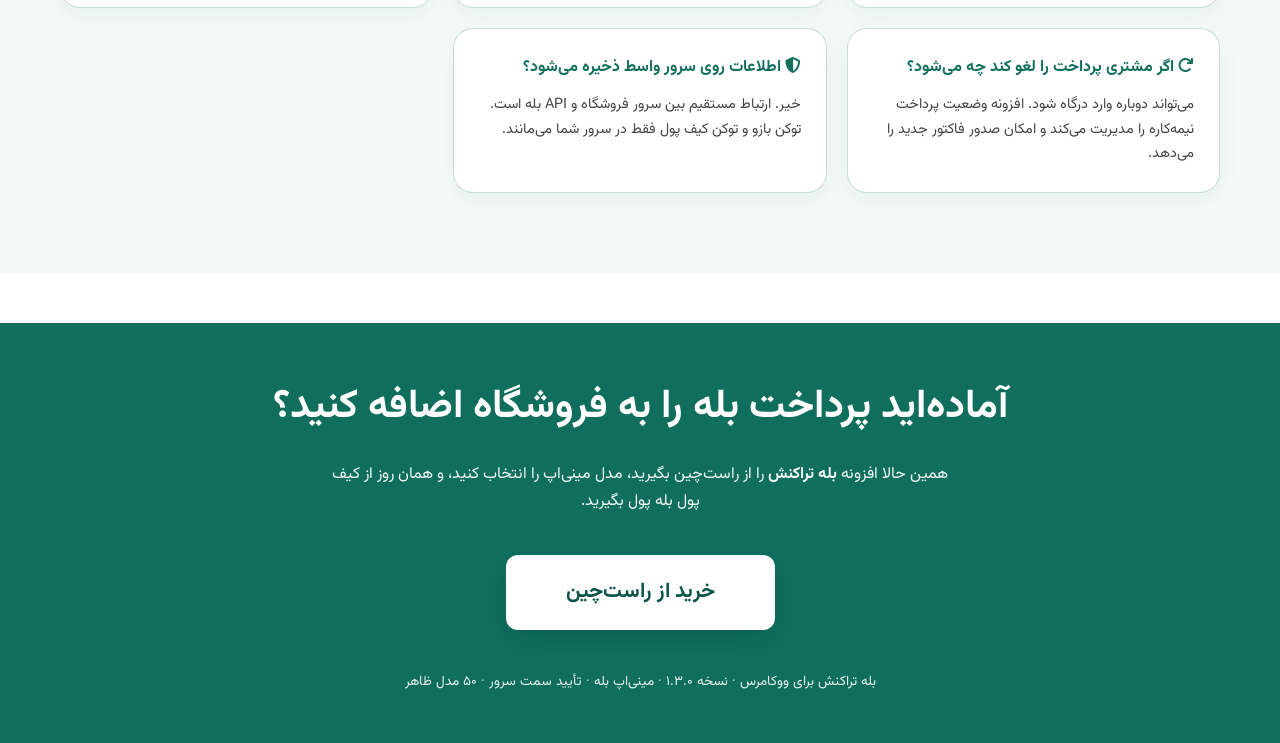
==== commit d7c7c54f: "Update print statement from 'Hello' to 'Goodbye'" ====
--- a/index.html
+++ b/index.html
@@ -3,8 +3,8 @@
 <head>
     <meta charset="UTF-8">
     <meta name="viewport" content="width=device-width, initial-scale=1.0">
-    <title>بله گیت | درگاه کیف پول بله برای ووکامرس</title>
-    <meta name="description" content="بله گیت: دریافت وجه فروشگاه ووکامرس از کیف پول بله. مبلغ فقط سمت سرور قفل می‌شود و ظاهر مینی‌اپ را از میان ۵۰ مدل آماده انتخاب می‌کنید.">
+    <title>بله تراکنش | درگاه کیف پول بله برای ووکامرس</title>
+    <meta name="description" content="بله تراکنش: دریافت وجه فروشگاه ووکامرس از کیف پول بله. مبلغ فقط سمت سرور قفل می‌شود و ظاهر مینی‌اپ را از میان ۵۰ مدل آماده انتخاب می‌کنید.">
 
     <link href="Vazirmatn-font-face.css" rel="stylesheet" type="text/css" />
     <link rel="stylesheet" href="all.min.css">
@@ -379,9 +379,9 @@
         <div class="container hero-content">
             <span class="badge"><i class="fas fa-wallet"></i> درگاه پرداخت ووکامرس</span>
             <span class="platform-badge"><i class="fas fa-comment-dots"></i> کیف پول بله</span>
-            <h1><img class="h1-logo" src="logo.png" alt="بله گیت"><span class="h1-sub">ظاهر مینی‌اپ مال فروشگاه شماست</span></h1>
+            <h1><img class="h1-logo" src="logo.png" alt="بله تراکنش"><span class="h1-sub">ظاهر مینی‌اپ مال فروشگاه شماست</span></h1>
             <p class="hero-desc">
-                با افزونه <strong>بله گیت</strong> مشتری بعد از ثبت سفارش در ووکامرس، مستقیم وارد مینی‌اپ بله می‌شود و با کیف پول پرداخت می‌کند.
+                با افزونه <strong>بله تراکنش</strong> مشتری بعد از ثبت سفارش در ووکامرس، مستقیم وارد مینی‌اپ بله می‌شود و با کیف پول پرداخت می‌کند.
                 مبلغ فقط سمت سرور قفل می‌شود، سفارش فقط بعد از تأیید بله پرداخت‌شده می‌شود، و صفحه پرداخت را از میان
                 <strong>۵۰ مدل آماده</strong> انتخاب می‌کنید.
             </p>
@@ -408,7 +408,7 @@
     <section id="features">
         <div class="container">
             <div class="section-title">
-                <h2>امکانات بله گیت</h2>
+                <h2>امکانات بله تراکنش</h2>
                 <p>درگاهی کامل برای فروش با کیف پول بله، نه یک اسکریپت آزمایشی.</p>
             </div>
 
@@ -486,7 +486,7 @@
                 <div class="step-card">
                     <div class="step-num">۱</div>
                     <h3>تسویه ووکامرس</h3>
-                    <p>مشتری «بله گیت» را می‌زند. سفارش pending می‌شود و یک توکن تصادفی با انقضا ساخته می‌شود.</p>
+                    <p>مشتری «بله تراکنش» را می‌زند. سفارش pending می‌شود و یک توکن تصادفی با انقضا ساخته می‌شود.</p>
                 </div>
                 <div class="step-card">
                     <div class="step-num">۲</div>
@@ -585,7 +585,7 @@
 
                 <div class="card" style="padding: 25px;">
                     <h4 style="color: var(--primary); margin-bottom: 12px;"><i class="fas fa-tools"></i> راه‌اندازی چقدر طول می‌کشد؟</h4>
-                    <p style="font-size: 0.9rem; color: var(--text-muted);">بازو را در BotFather بله می‌سازید، Mini App را روی آدرس افزونه می‌گذارید، توکن‌ها را در پیشخوان بله گیت وارد می‌کنید و وب‌هوک را ثبت می‌کنید.</p>
+                    <p style="font-size: 0.9rem; color: var(--text-muted);">بازو را در BotFather بله می‌سازید، Mini App را روی آدرس افزونه می‌گذارید، توکن‌ها را در پیشخوان بله تراکنش وارد می‌کنید و وب‌هوک را ثبت می‌کنید.</p>
                 </div>
 
                 <div class="card" style="padding: 25px;">
@@ -611,13 +611,13 @@
         <div class="container">
             <h2 style="font-size: 2.5rem; margin-bottom: 20px;">آماده‌اید پرداخت بله را به فروشگاه اضافه کنید؟</h2>
             <p style="margin-bottom: 40px; max-width: 640px; margin-left: auto; margin-right: auto;">
-                همین حالا افزونه <strong>بله گیت</strong> را از راست‌چین بگیرید، مدل مینی‌اپ را انتخاب کنید، و همان روز از کیف پول بله پول بگیرید.
+                همین حالا افزونه <strong>بله تراکنش</strong> را از راست‌چین بگیرید، مدل مینی‌اپ را انتخاب کنید، و همان روز از کیف پول بله پول بگیرید.
             </p>
             <a href="https://www.rtl-theme.com/" class="btn btn-primary" style="font-size: 1.3rem; padding: 20px 60px;">
                 خرید از راست‌چین
             </a>
             <p style="font-size: 0.85rem; margin-top: 40px; opacity: 0.9;">
-                بله گیت برای ووکامرس · نسخه ۱.۳.۰ · مینی‌اپ بله · تأیید سمت سرور · ۵۰ مدل ظاهر
+                بله تراکنش برای ووکامرس · نسخه ۱.۳.۰ · مینی‌اپ بله · تأیید سمت سرور · ۵۰ مدل ظاهر
             </p>
         </div>
     </footer>
